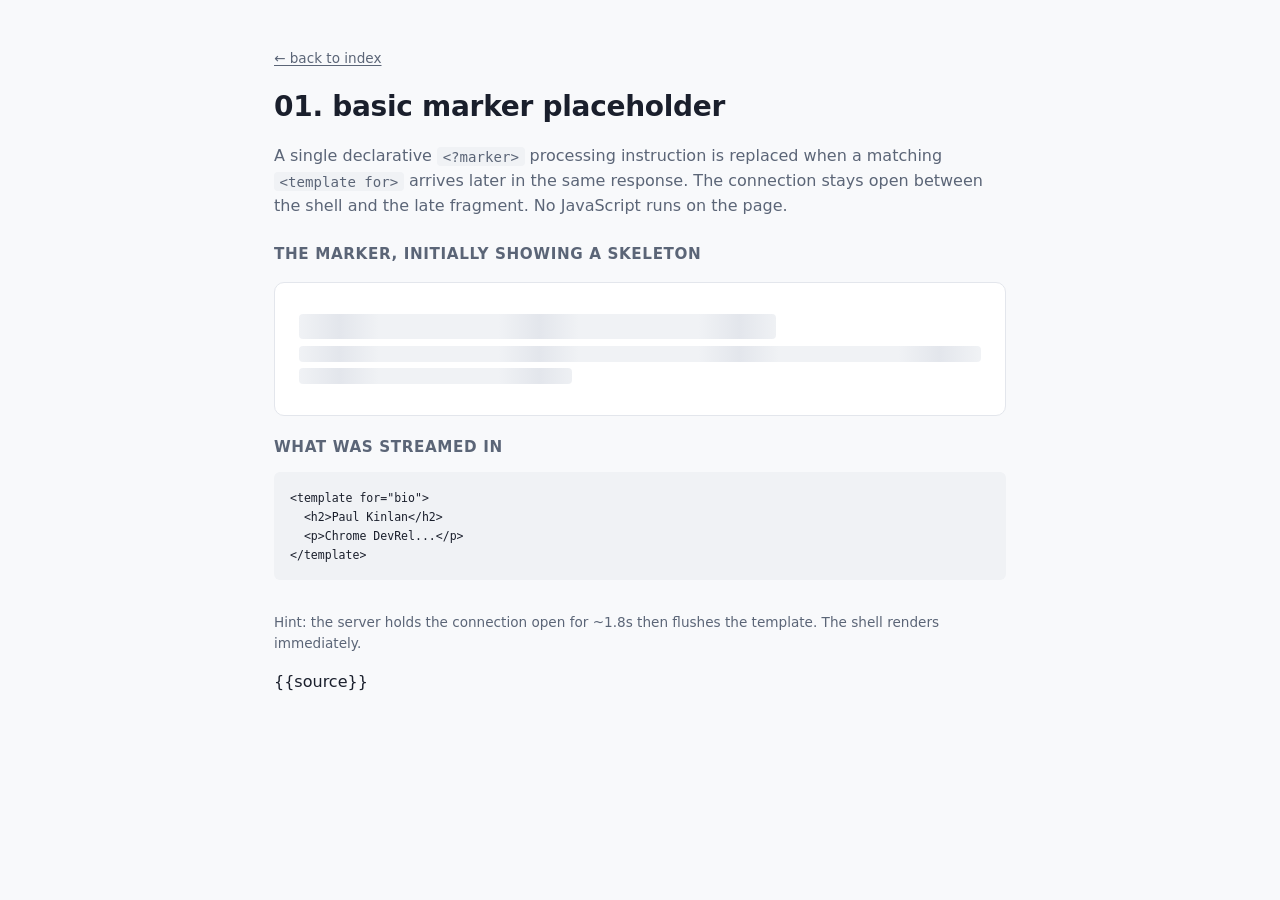
==== examples/01-basic-marker/index.html @ b55a6e1d "Split each example into co-located files handler.ts is now tiny — just routing and per-request strea" ====
<!doctype html>
<html lang="en">
<head>
  <meta charset="utf-8">
  <meta name="viewport" content="width=device-width, initial-scale=1">
  <title>01 · Basic marker</title>
  <link rel="stylesheet" href="/public/styles.css">
</head>
<body>
<main>
  <p class="crumbs"><a href="/">&larr; back to index</a></p>
  <h1>01. basic marker placeholder</h1>
  <p class="lede">A single declarative <code>&lt;?marker&gt;</code> processing instruction is replaced when a matching <code>&lt;template for&gt;</code> arrives later in the same response. The connection stays open between the shell and the late fragment. No JavaScript runs on the page.</p>

  <h3>The marker, initially showing a skeleton</h3>
  <section class="demo-area" id="bio">
    <?start name="bio">
      <div class="skeleton lg"></div>
      <div class="skeleton"></div>
      <div class="skeleton sm"></div>
    <?end>
  </section>

  <h3>What was streamed in</h3>
  <pre><code>&lt;template for="bio"&gt;
  &lt;h2&gt;Paul Kinlan&lt;/h2&gt;
  &lt;p&gt;Chrome DevRel...&lt;/p&gt;
&lt;/template&gt;</code></pre>

  <p style="margin-top:2rem;color:var(--muted);font-size:.85rem;">Hint: the server holds the connection open for ~1.8s then flushes the template. The shell renders immediately.</p>

  {{source}}
</main>
---- public/styles.css ----
:root {
  color-scheme: light dark;
  --bg: #f8f9fb;
  --fg: #1a1f2c;
  --muted: #5b6577;
  --accent: #1a5fb4;
  --card: #ffffff;
  --border: #e3e6ec;
  --code-bg: #f0f2f5;
}
@media (prefers-color-scheme: dark) {
  :root {
    --bg: #0c1118;
    --fg: #e8f6ff;
    --muted: #8aa0b8;
    --accent: #89ffd8;
    --card: #18283c;
    --border: #29384c;
    --code-bg: #14202e;
  }
}
* {
  box-sizing: border-box;
}
html, body {
  margin: 0;
  padding: 0;
}
body {
  font-family: -apple-system, BlinkMacSystemFont, "Segoe UI", system-ui, sans-serif;
  background: var(--bg);
  color: var(--fg);
  line-height: 1.55;
}
main {
  max-width: 780px;
  margin: 0 auto;
  padding: 3rem 1.5rem 5rem;
}
h1 {
  font-size: 1.75rem;
  font-weight: 700;
  margin: 0 0 1rem;
  letter-spacing: -0.01em;
}
h2 {
  font-size: 1.15rem;
  font-weight: 700;
  margin: 2rem 0 0.5rem;
}
h3 {
  font-size: 0.95rem;
  font-weight: 700;
  margin: 1.25rem 0 0.4rem;
  color: var(--muted);
  text-transform: uppercase;
  letter-spacing: 0.04em;
}
p {
  margin: 0 0 1rem;
}
a {
  color: var(--accent);
  text-decoration: underline;
  text-underline-offset: 2px;
}
a:hover {
  text-decoration-thickness: 2px;
}
.lede {
  color: var(--muted);
  font-size: 1rem;
  margin-bottom: 1.5rem;
}
code, pre {
  font-family: ui-monospace, SFMono-Regular, Menlo, Consolas, monospace;
}
code {
  background: var(--code-bg);
  padding: 0.1rem 0.35rem;
  border-radius: 4px;
  font-size: 0.88em;
}
pre {
  background: var(--code-bg);
  padding: 1rem;
  border-radius: 6px;
  overflow-x: auto;
  font-size: 0.82rem;
  line-height: 1.45;
}
pre code {
  background: transparent;
  padding: 0;
}
.examples {
  list-style: none;
  padding: 0;
}
.examples li {
  background: var(--card);
  border: 1px solid var(--border);
  border-radius: 10px;
  padding: 1rem 1.25rem;
  margin-bottom: 0.75rem;
}
.examples li a {
  font-weight: 600;
  font-size: 1rem;
  text-decoration: none;
}
.examples li a:hover {
  text-decoration: underline;
}
.examples li p {
  color: var(--muted);
  margin: 0.35rem 0 0;
  font-size: 0.9rem;
}
.crumbs {
  font-size: 0.85rem;
  color: var(--muted);
  margin-bottom: 1rem;
}
.crumbs a {
  color: var(--muted);
}
.demo-area {
  background: var(--card);
  border: 1px solid var(--border);
  border-radius: 10px;
  padding: 1.5rem;
  margin: 1rem 0;
  min-height: 80px;
}
.skeleton {
  background: linear-gradient(90deg, var(--code-bg) 0px, var(--border) 40px, var(--code-bg) 80px);
  background-size: 200px 100%;
  animation: shimmer 1.4s infinite linear;
  border-radius: 4px;
  height: 1rem;
  margin: 0.4rem 0;
}
.skeleton.lg {
  height: 1.6rem;
  width: 70%;
}
.skeleton.sm {
  width: 40%;
}
@keyframes shimmer {
  0% {
    background-position: -100px 0;
  }
  100% {
    background-position: 200px 0;
  }
}
button, .btn {
  font: inherit;
  font-size: 0.9rem;
  background: var(--accent);
  color: white;
  border: none;
  padding: 0.45rem 0.9rem;
  border-radius: 6px;
  cursor: pointer;
  margin: 0.25rem 0.35rem 0.25rem 0;
}
@media (prefers-color-scheme: dark) {
  button, .btn {
    color: #0c1118;
  }
}
button:hover, .btn:hover {
  filter: brightness(0.94);
}
nav.tabs {
  display: flex;
  gap: 0.5rem;
  border-bottom: 1px solid var(--border);
  margin-bottom: 1rem;
}
nav.tabs a {
  text-decoration: none;
  padding: 0.5rem 0.9rem;
  border-radius: 6px 6px 0 0;
  font-weight: 600;
  font-size: 0.9rem;
  color: var(--muted);
}
nav.tabs a[aria-current="page"] {
  background: var(--card);
  color: var(--fg);
  border: 1px solid var(--border);
  border-bottom: 1px solid var(--card);
  margin-bottom: -1px;
}
.island-grid {
  display: grid;
  grid-template-columns: repeat(auto-fit, minmax(220px, 1fr));
  gap: 1rem;
}
.island {
  background: var(--card);
  border: 1px solid var(--border);
  border-radius: 10px;
  padding: 1rem 1.1rem;
  min-height: 140px;
}
.island h3 {
  margin-top: 0;
}
.source-block {
  margin-top: 3rem;
  padding-top: 2rem;
  border-top: 1px solid var(--border);
}
.source-block h3 {
  color: var(--fg);
  text-transform: none;
  letter-spacing: 0;
  font-size: 1.1rem;
  margin-bottom: 0.25rem;
}
.source-block .src-lede {
  color: var(--muted);
  font-size: 0.9rem;
  margin-bottom: 1rem;
}
details.src-file {
  background: var(--card);
  border: 1px solid var(--border);
  border-radius: 8px;
  margin-bottom: 0.5rem;
}
details.src-file summary {
  cursor: pointer;
  padding: 0.65rem 0.9rem;
  display: flex;
  align-items: baseline;
  gap: 0.6rem;
  font-size: 0.9rem;
  user-select: none;
  list-style: none;
}
details.src-file summary::-webkit-details-marker {
  display: none;
}
details.src-file summary::before {
  content: "▸";
  display: inline-block;
  color: var(--muted);
  transition: transform 0.15s ease;
  font-size: 0.75rem;
  width: 1rem;
}
details.src-file[open] summary::before {
  transform: rotate(90deg);
}
details.src-file .src-name {
  font-weight: 600;
  color: var(--fg);
}
details.src-file .src-path {
  color: var(--muted);
  font-size: 0.78rem;
  font-family: ui-monospace, SFMono-Regular, Menlo, Consolas, monospace;
}
details.src-file pre {
  margin: 0;
  border-radius: 0;
  border-top: 1px solid var(--border);
  max-height: 480px;
  overflow: auto;
  font-size: 0.78rem;
}
details.src-file .src-foot {
  margin: 0;
  padding: 0.5rem 0.9rem;
  font-size: 0.8rem;
  border-top: 1px solid var(--border);
  background: color-mix(in srgb, var(--card) 90%, var(--bg) 10%);
}
details.src-file .src-foot a {
  color: var(--muted);
}
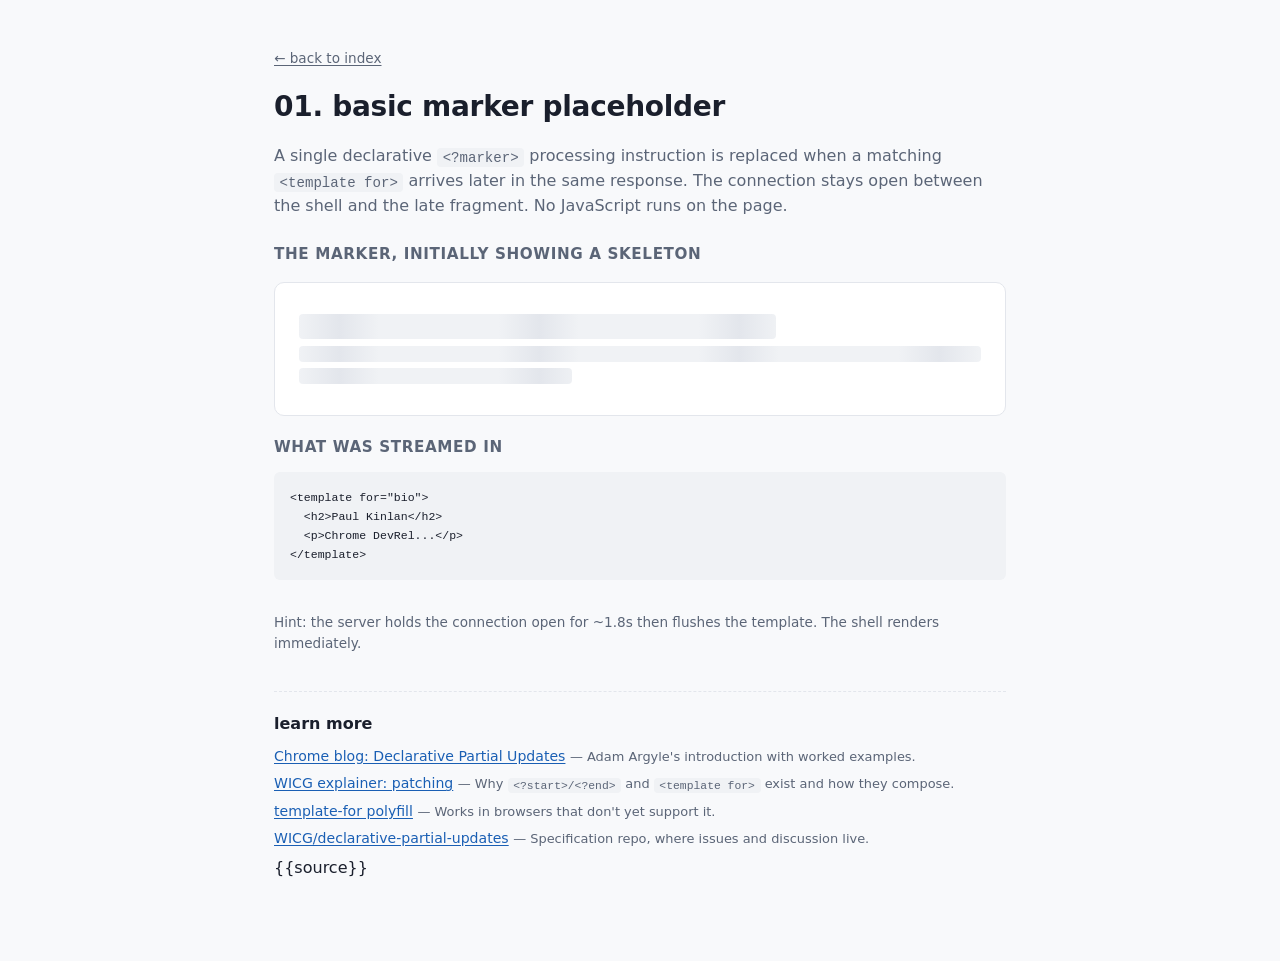
==== commit 89319802: "Add "learn more" references to every example and the index Each example now ends with a small sectio" ====
--- a/examples/01-basic-marker/index.html
+++ b/examples/01-basic-marker/index.html
@@ -29,5 +29,15 @@
 
   <p style="margin-top:2rem;color:var(--muted);font-size:.85rem;">Hint: the server holds the connection open for ~1.8s then flushes the template. The shell renders immediately.</p>
 
+  <section class="refs">
+    <h3>learn more</h3>
+    <ul>
+      <li><a href="https://developer.chrome.com/blog/declarative-partial-updates?hl=en" target="_blank" rel="noopener">Chrome blog: Declarative Partial Updates</a> <span class="note">— Adam Argyle's introduction with worked examples.</span></li>
+      <li><a href="https://github.com/WICG/declarative-partial-updates/blob/main/patching-explainer.md" target="_blank" rel="noopener">WICG explainer: patching</a> <span class="note">— Why <code>&lt;?start&gt;/&lt;?end&gt;</code> and <code>&lt;template for&gt;</code> exist and how they compose.</span></li>
+      <li><a href="https://github.com/GoogleChromeLabs/template-for-polyfill" target="_blank" rel="noopener">template-for polyfill</a> <span class="note">— Works in browsers that don't yet support it.</span></li>
+      <li><a href="https://github.com/WICG/declarative-partial-updates" target="_blank" rel="noopener">WICG/declarative-partial-updates</a> <span class="note">— Specification repo, where issues and discussion live.</span></li>
+    </ul>
+  </section>
+
   {{source}}
 </main>
--- a/public/styles.css
+++ b/public/styles.css
@@ -285,3 +285,32 @@
 details.src-file .src-foot a {
   color: var(--muted);
 }
+.refs {
+  margin-top: 2.25rem;
+  padding-top: 1.25rem;
+  border-top: 1px dashed var(--border);
+}
+.refs h3 {
+  color: var(--fg);
+  text-transform: none;
+  letter-spacing: 0;
+  font-size: 1rem;
+  margin: 0 0 0.6rem;
+}
+.refs ul {
+  list-style: none;
+  padding: 0;
+  margin: 0;
+}
+.refs li {
+  font-size: 0.88rem;
+  margin-bottom: 0.4rem;
+  line-height: 1.5;
+}
+.refs li a {
+  font-weight: 500;
+}
+.refs li .note {
+  color: var(--muted);
+  font-size: 0.92em;
+}
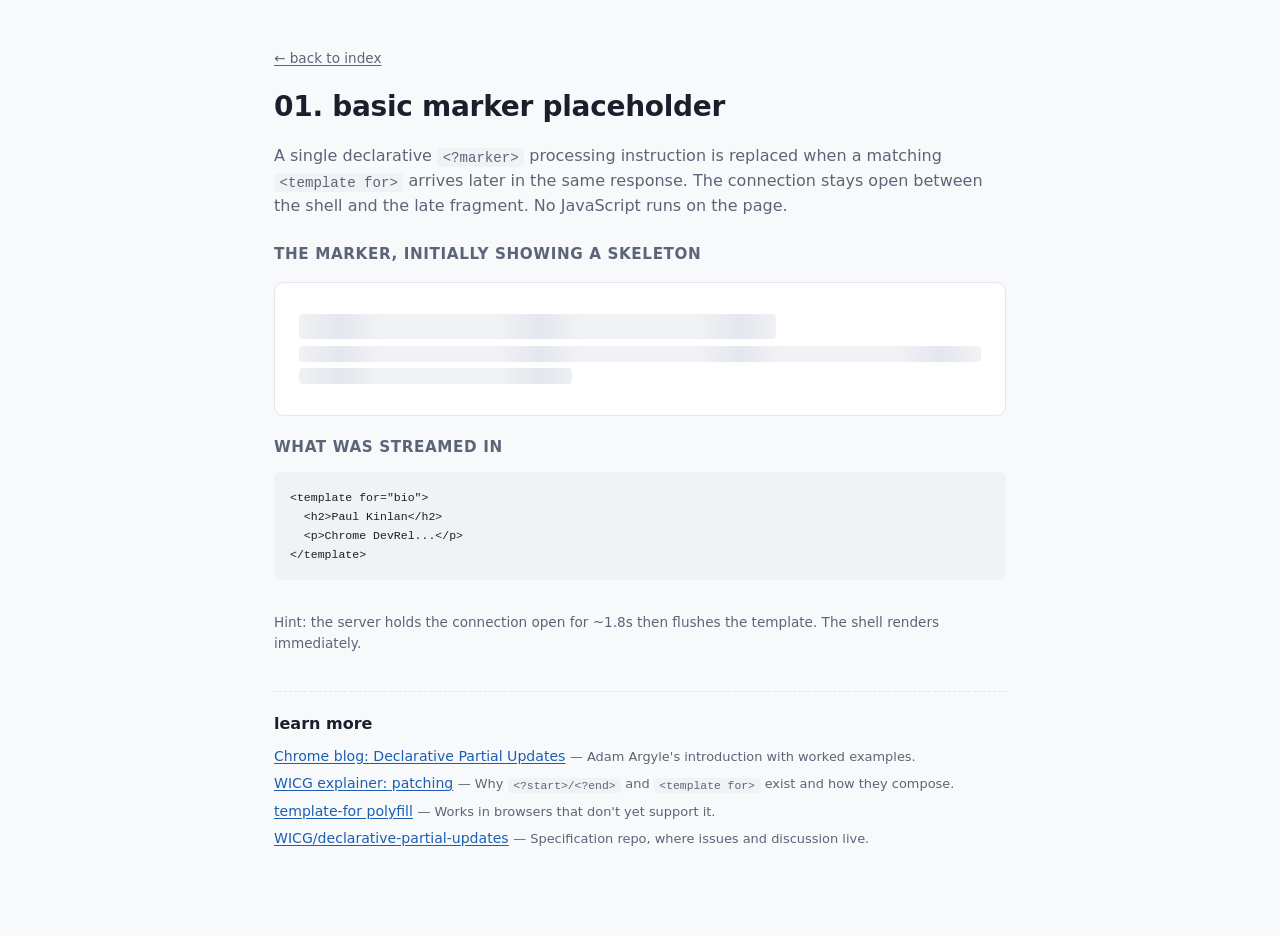
==== commit cd15608e: "Polish clock page: clearer attribution, swap {{source}} marker - Remove "look how alive" phrase from" ====
--- a/examples/01-basic-marker/index.html
+++ b/examples/01-basic-marker/index.html
@@ -39,5 +39,5 @@
     </ul>
   </section>
 
-  {{source}}
+  <!-- source-viewer goes here -->
 </main>
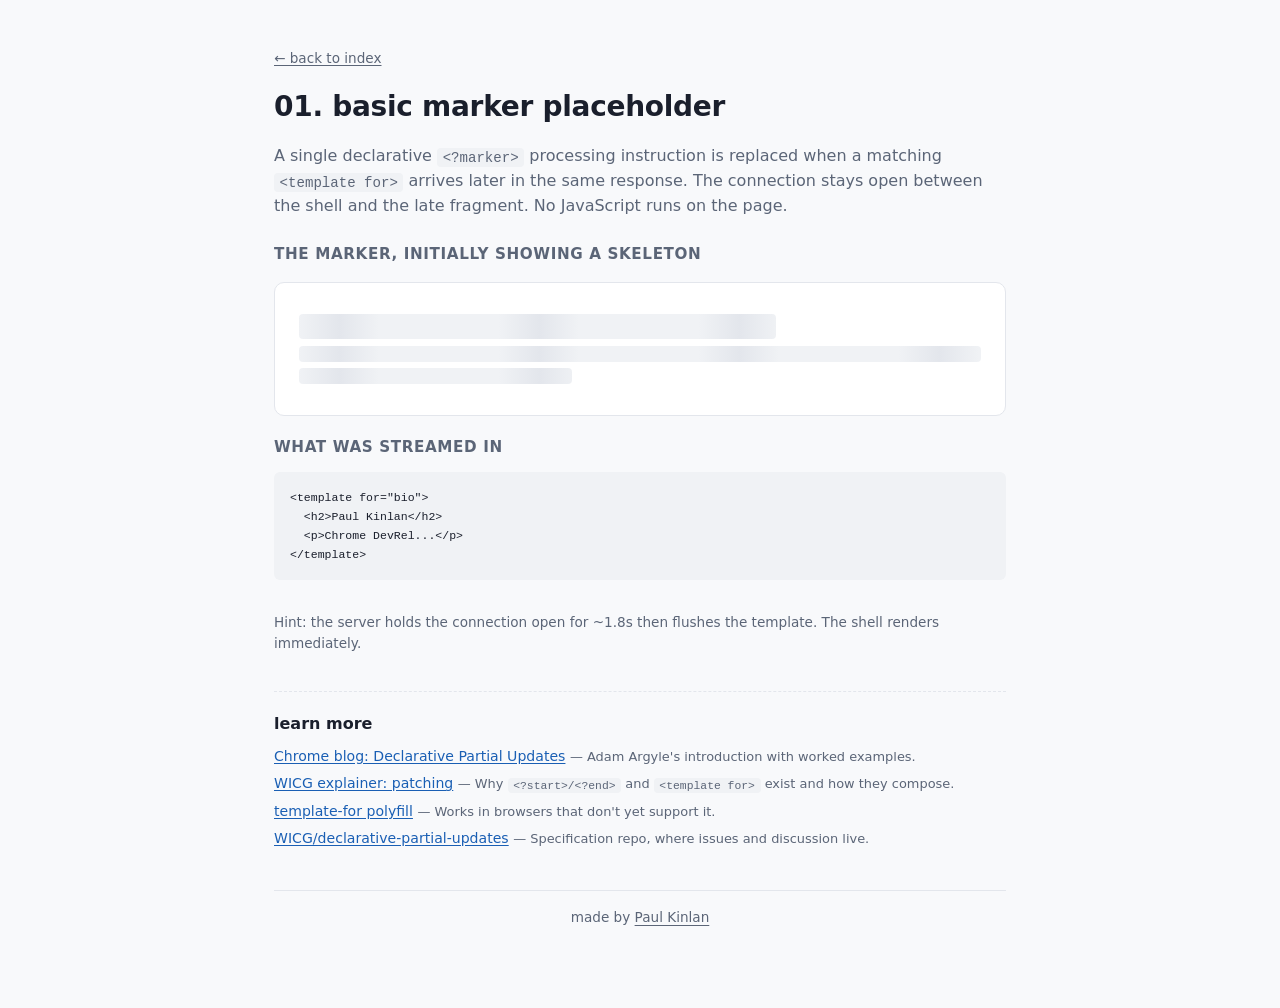
==== commit 17560bfc: "Add 'made by Paul Kinlan' footer with link to paul.kinlan.me Subtle byline at the bottom of the inde" ====
--- a/examples/01-basic-marker/index.html
+++ b/examples/01-basic-marker/index.html
@@ -40,4 +40,6 @@
   </section>
 
   <!-- source-viewer goes here -->
+
+  <footer class="byline">made by <a href="https://paul.kinlan.me/" target="_blank" rel="noopener">Paul Kinlan</a></footer>
 </main>
--- a/public/styles.css
+++ b/public/styles.css
@@ -314,3 +314,19 @@
   color: var(--muted);
   font-size: 0.92em;
 }
+.byline {
+  margin-top: 2.5rem;
+  padding-top: 1rem;
+  border-top: 1px solid var(--border);
+  color: var(--muted);
+  font-size: 0.85rem;
+  text-align: center;
+}
+.byline a {
+  color: var(--muted);
+  text-decoration: underline;
+  text-underline-offset: 3px;
+}
+.byline a:hover {
+  color: var(--accent);
+}
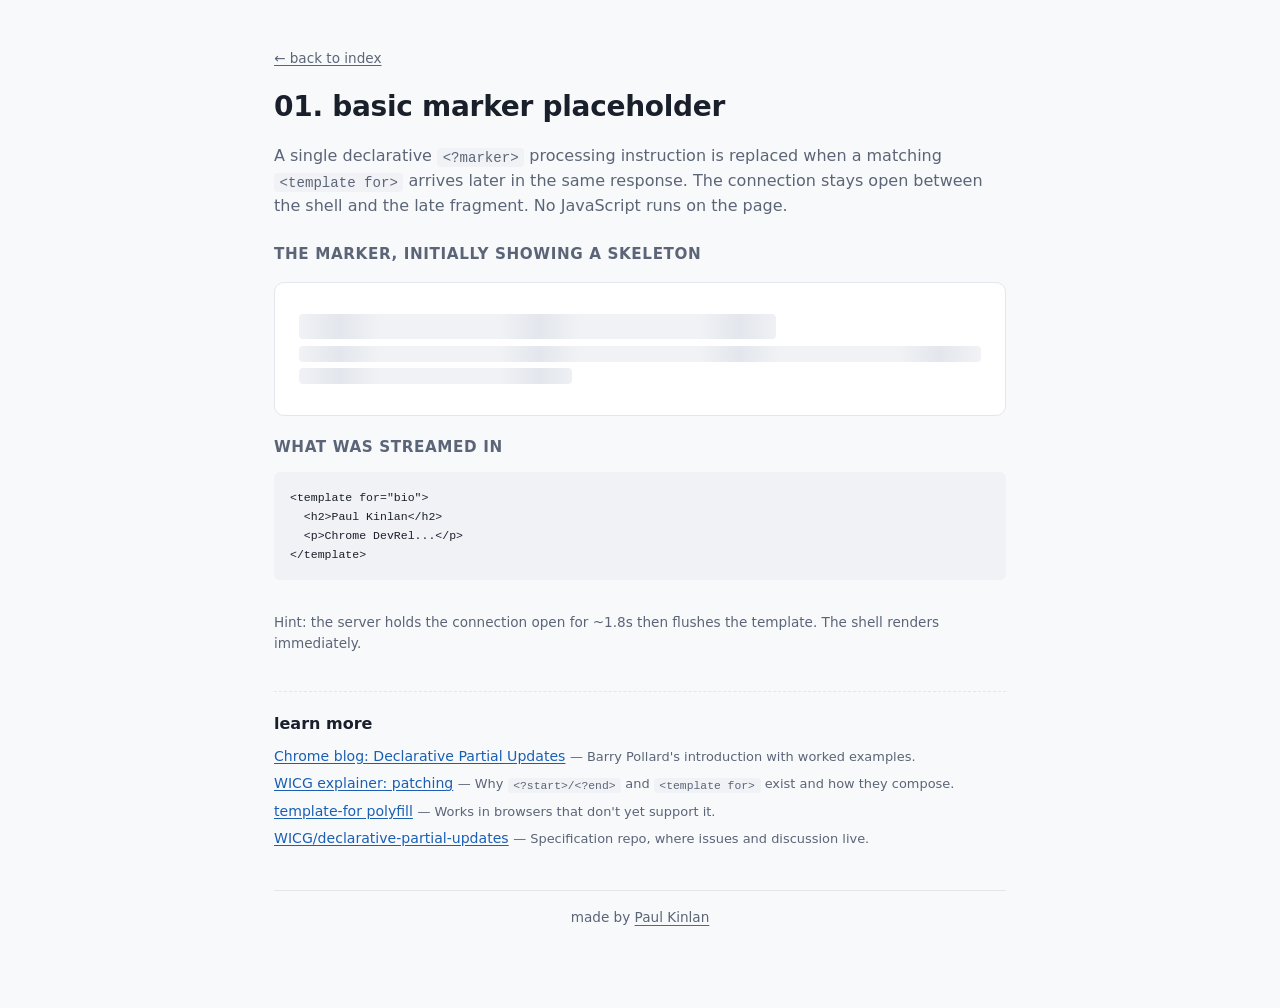
==== commit b16c694c: "Fix the other Adam Argyle attribution (01-basic-marker) Co-Authored-By: Claude Opus 4.7 (1M context)" ====
--- a/examples/01-basic-marker/index.html
+++ b/examples/01-basic-marker/index.html
@@ -32,7 +32,7 @@
   <section class="refs">
     <h3>learn more</h3>
     <ul>
-      <li><a href="https://developer.chrome.com/blog/declarative-partial-updates?hl=en" target="_blank" rel="noopener">Chrome blog: Declarative Partial Updates</a> <span class="note">— Adam Argyle's introduction with worked examples.</span></li>
+      <li><a href="https://developer.chrome.com/blog/declarative-partial-updates?hl=en" target="_blank" rel="noopener">Chrome blog: Declarative Partial Updates</a> <span class="note">— Barry Pollard's introduction with worked examples.</span></li>
       <li><a href="https://github.com/WICG/declarative-partial-updates/blob/main/patching-explainer.md" target="_blank" rel="noopener">WICG explainer: patching</a> <span class="note">— Why <code>&lt;?start&gt;/&lt;?end&gt;</code> and <code>&lt;template for&gt;</code> exist and how they compose.</span></li>
       <li><a href="https://github.com/GoogleChromeLabs/template-for-polyfill" target="_blank" rel="noopener">template-for polyfill</a> <span class="note">— Works in browsers that don't yet support it.</span></li>
       <li><a href="https://github.com/WICG/declarative-partial-updates" target="_blank" rel="noopener">WICG/declarative-partial-updates</a> <span class="note">— Specification repo, where issues and discussion live.</span></li>
